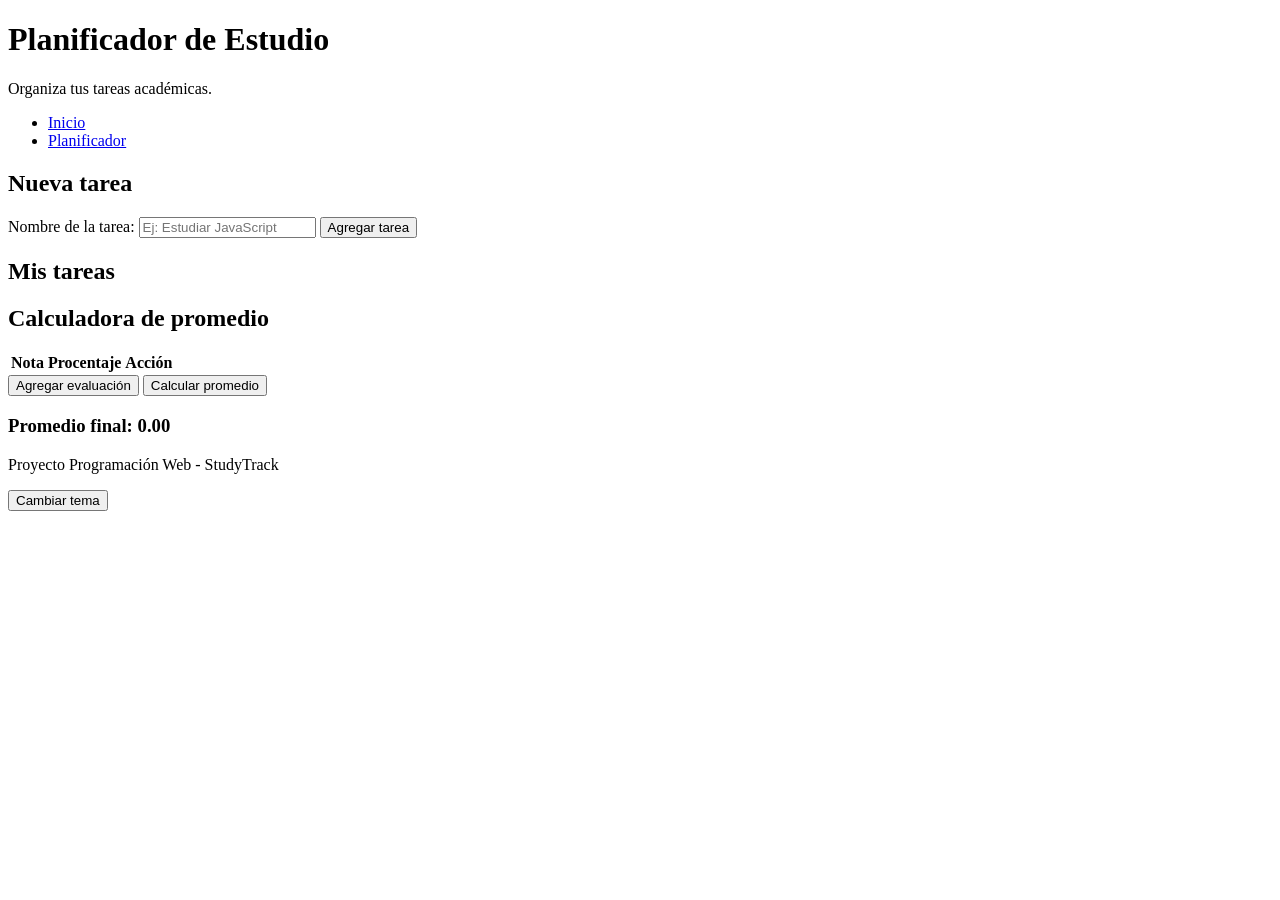
==== html/planificador.html @ f73c69e3 "Se agrega estructura calculadora promedio" ====
<!DOCTYPE html>
<html lang="en">

<head>
    <meta charset="UTF-8">
    <meta name="viewport" content="width=device-width, initial-scale=1.0">
    <title>StudyTrack</title>
    <link rel="stylesheet" href="../css/styles.css">
</head>

<header>
    <h1>Planificador de Estudio</h1>
    <p>Organiza tus tareas académicas.</p>
</header>

<!-- Menú de navegación -->
<nav>
    <ul>
        <li><a href="../html/index.html">Inicio</a></li>
        <li><a href="../html/planificador.html">Planificador</a></li>
    </ul>
</nav>

<!-- Contenido principal -->
<main>

    <!-- Formulario para agregar tareas -->
    <section>
        <h2>Nueva tarea</h2>

        <label for="txtTarea">
            Nombre de la tarea:
        </label>

        <input type="text" id="txtTarea" placeholder="Ej: Estudiar JavaScript">

        <button id="btnAgregar">
            Agregar tarea
        </button>
    </section>

    <!-- Lista de tareas -->
    <section>
        <h2>Mis tareas</h2>

        <ul id="listaTareas">

            <!-- Aquí se agregan las tareas con app.js -->

        </ul>
    </section>

    <!-- Calculadora de promedio -->

    <section>

        <h2>Calculadora de promedio</h2>

        <table>

            <thead>
                <tr>
                    <th>Nota</th>
                    <th>Procentaje</th>
                    <th>Acción</th>
                </tr>
            </thead>

            <tbody id="tablaNotas">

            </tbody>

        </table>

        <button id="btnAgregarEvaluacion">
            Agregar evaluación
        </button>

        <button id="btnCalcularPromedio">
            Calcular promedio
        </button>

        <h3>Promedio final:
            <span id="resultadoPromedio">0.00</span>
        </h3>

    </section>

</main>

<!-- Pie de página -->
 <footer>
    <p>Proyecto Programación Web - StudyTrack</p>

    <button id="btnTema">
        Cambiar tema
    </button>
</footer>

<!-- Archivo JavaScript -->
<script src="../js/app.js"></script>

</html>
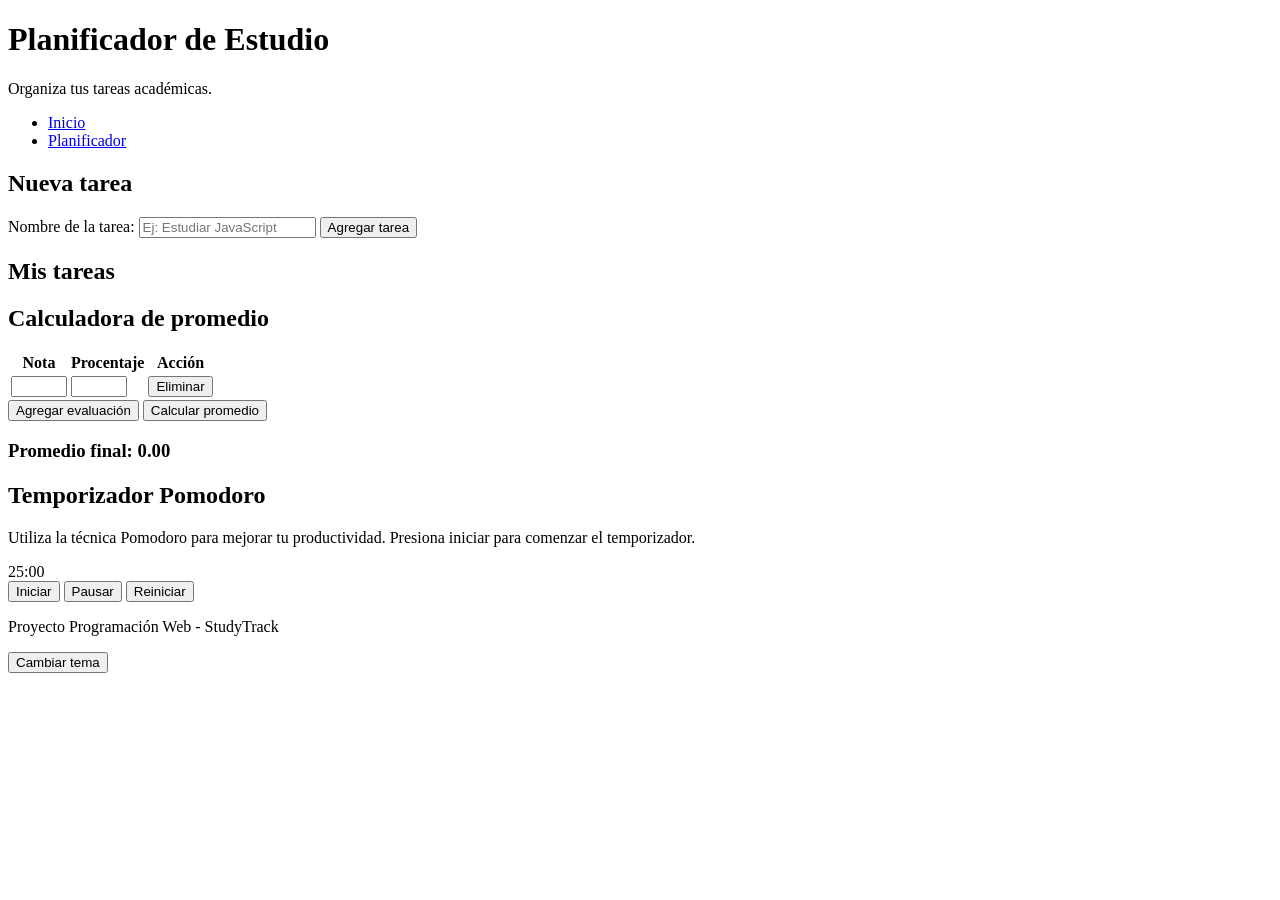
==== commit 5ff4bba1: "Se agrega la estructura inicial del temporizador Pomodoro en planificador.html" ====
--- a/html/planificador.html
+++ b/html/planificador.html
@@ -8,94 +8,130 @@
     <link rel="stylesheet" href="../css/styles.css">
 </head>
 
-<header>
-    <h1>Planificador de Estudio</h1>
-    <p>Organiza tus tareas académicas.</p>
-</header>
+<body>
 
-<!-- Menú de navegación -->
-<nav>
-    <ul>
-        <li><a href="../html/index.html">Inicio</a></li>
-        <li><a href="../html/planificador.html">Planificador</a></li>
-    </ul>
-</nav>
+    <header>
+        <h1>Planificador de Estudio</h1>
+        <p>Organiza tus tareas académicas.</p>
+    </header>
 
-<!-- Contenido principal -->
-<main>
+    <!-- Menú de navegación -->
+    <nav>
+        <ul>
+            <li><a href="../html/index.html">Inicio</a></li>
+            <li><a href="../html/planificador.html">Planificador</a></li>
+        </ul>
+    </nav>
 
-    <!-- Formulario para agregar tareas -->
-    <section>
-        <h2>Nueva tarea</h2>
+    <!-- Contenido principal -->
+    <main>
 
-        <label for="txtTarea">
-            Nombre de la tarea:
-        </label>
+        <!-- Formulario para agregar tareas -->
+        <section>
+            <h2>Nueva tarea</h2>
 
-        <input type="text" id="txtTarea" placeholder="Ej: Estudiar JavaScript">
+            <label for="txtTarea">
+                Nombre de la tarea:
+            </label>
 
-        <button id="btnAgregar">
-            Agregar tarea
+            <input type="text" id="txtTarea" placeholder="Ej: Estudiar JavaScript">
+
+            <button id="btnAgregar">
+                Agregar tarea
+            </button>
+        </section>
+
+        <!-- Lista de tareas -->
+        <section>
+            <h2>Mis tareas</h2>
+
+            <ul id="listaTareas">
+
+                <!-- Aquí se agregan las tareas con app.js -->
+
+            </ul>
+        </section>
+
+        <!-- Calculadora de promedio -->
+
+        <section>
+
+            <h2>Calculadora de promedio</h2>
+
+            <table>
+
+                <thead>
+                    <tr>
+                        <th>Nota</th>
+                        <th>Procentaje</th>
+                        <th>Acción</th>
+                    </tr>
+                </thead>
+
+                <tbody id="tablaNotas">
+
+                </tbody>
+
+            </table>
+
+            <button id="btnAgregarEvaluacion">
+                Agregar evaluación
+            </button>
+
+            <button id="btnCalcularPromedio">
+                Calcular promedio
+            </button>
+
+            <h3>Promedio final:
+                <span id="resultadoPromedio">0.00</span>
+            </h3>
+
+        </section>
+
+        <!-- Temporizador Pomodoro -->
+
+        <section id="temporizadorPomodoro">
+
+            <h2>Temporizador Pomodoro</h2>
+
+            <p id="temporizador">
+                Utiliza la técnica Pomodoro para mejorar tu productividad. Presiona iniciar para comenzar el
+                temporizador.
+            </p>
+
+            <div id="temporizador">
+                25:00
+            </div>
+
+            <div class="pomodoroBotones">
+
+                <button id="btnIniciarPomodoro">
+                    Iniciar
+                </button>
+
+                <button id="btnPausarPomodoro">
+                    Pausar
+                </button>
+
+                <button id="btnReiniciarPomodoro">
+                    Reiniciar
+                </button>
+
+            </div>
+
+        </section>
+
+    </main>
+
+    <!-- Pie de página -->
+    <footer>
+        <p>Proyecto Programación Web - StudyTrack</p>
+
+        <button id="btnTema">
+            Cambiar tema
         </button>
-    </section>
-
-    <!-- Lista de tareas -->
-    <section>
-        <h2>Mis tareas</h2>
-
-        <ul id="listaTareas">
-
-            <!-- Aquí se agregan las tareas con app.js -->
-
-        </ul>
-    </section>
-
-    <!-- Calculadora de promedio -->
-
-    <section>
-
-        <h2>Calculadora de promedio</h2>
-
-        <table>
-
-            <thead>
-                <tr>
-                    <th>Nota</th>
-                    <th>Procentaje</th>
-                    <th>Acción</th>
-                </tr>
-            </thead>
-
-            <tbody id="tablaNotas">
-
-            </tbody>
-
-        </table>
-
-        <button id="btnAgregarEvaluacion">
-            Agregar evaluación
-        </button>
-
-        <button id="btnCalcularPromedio">
-            Calcular promedio
-        </button>
-
-        <h3>Promedio final:
-            <span id="resultadoPromedio">0.00</span>
-        </h3>
-
-    </section>
-
-</main>
-
-<!-- Pie de página -->
- <footer>
-    <p>Proyecto Programación Web - StudyTrack</p>
-
-    <button id="btnTema">
-        Cambiar tema
-    </button>
-</footer>
+    </footer>
+</body>
 
 <!-- Archivo JavaScript -->
 <script src="../js/app.js"></script>
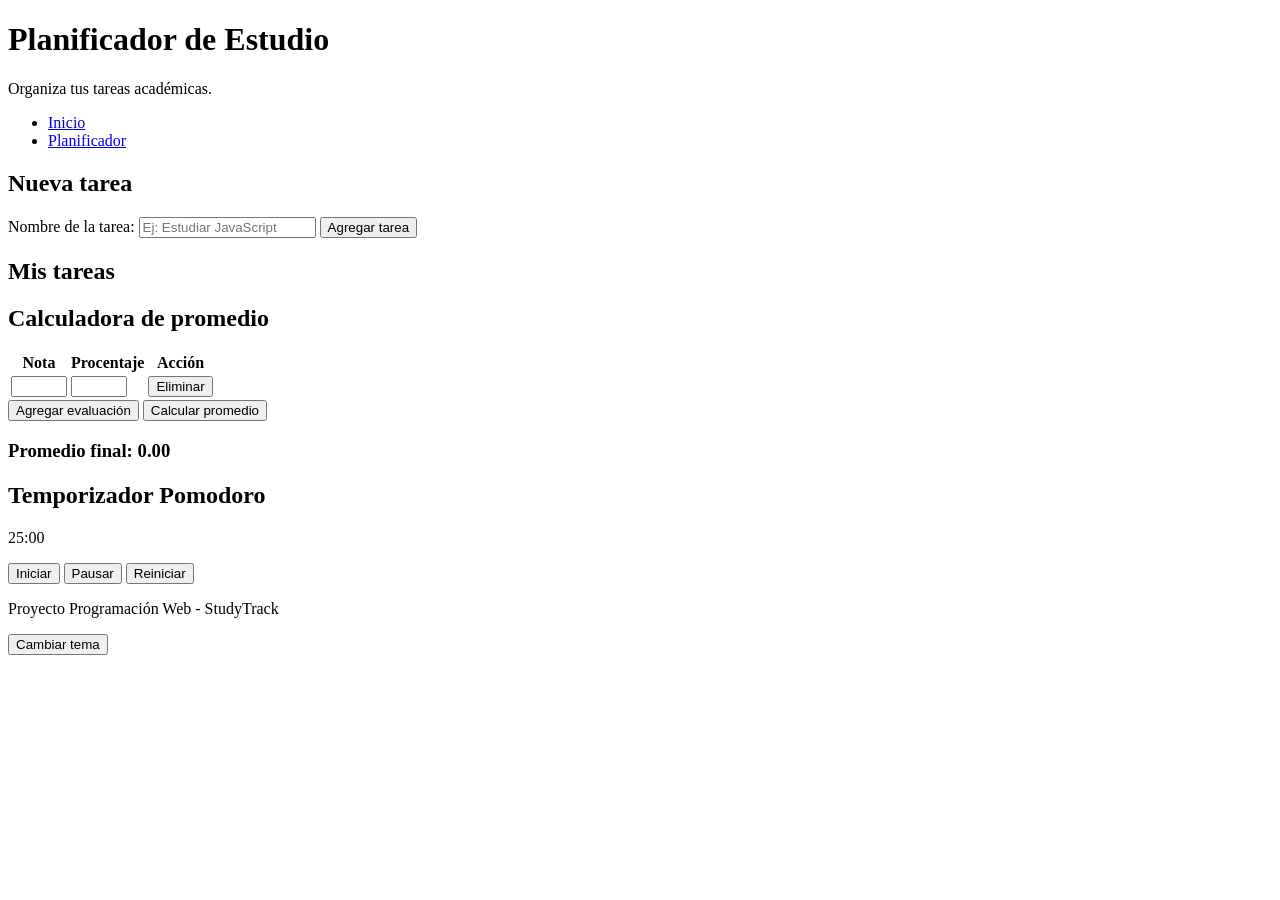
==== commit 58220638: "Se agrega el temporizador pomodoro en el app.js" ====
--- a/html/planificador.html
+++ b/html/planificador.html
@@ -100,7 +100,7 @@
             </p>
 
             <div id="temporizador">
-                25:00
+                
             </div>
 
             <div class="pomodoroBotones">
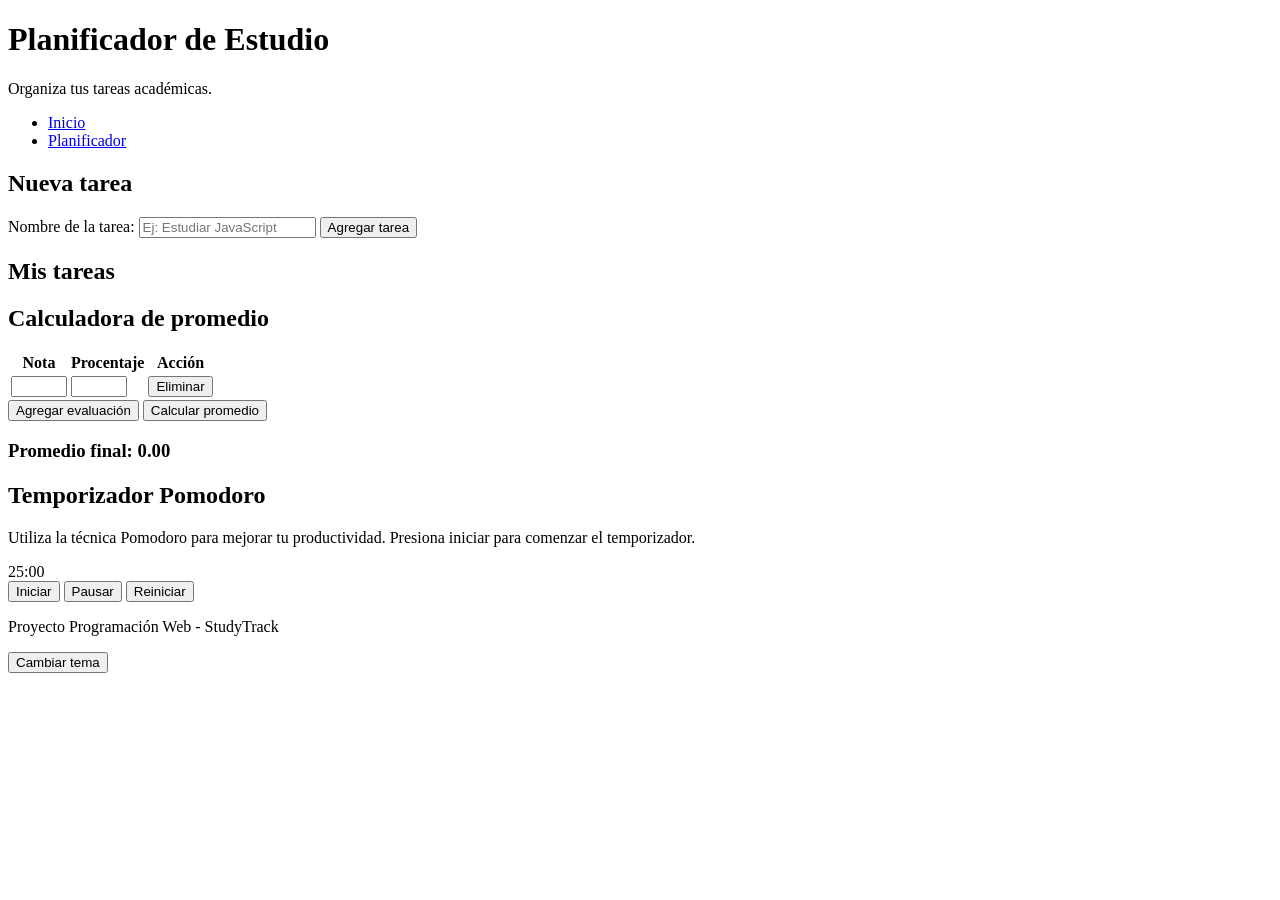
==== commit eba968d9: "Correcciones en lógica de app.js y planificador.html" ====
--- a/html/planificador.html
+++ b/html/planificador.html
@@ -94,7 +94,7 @@
 
             <h2>Temporizador Pomodoro</h2>
 
-            <p id="temporizador">
+            <p>
                 Utiliza la técnica Pomodoro para mejorar tu productividad. Presiona iniciar para comenzar el
                 temporizador.
             </p>
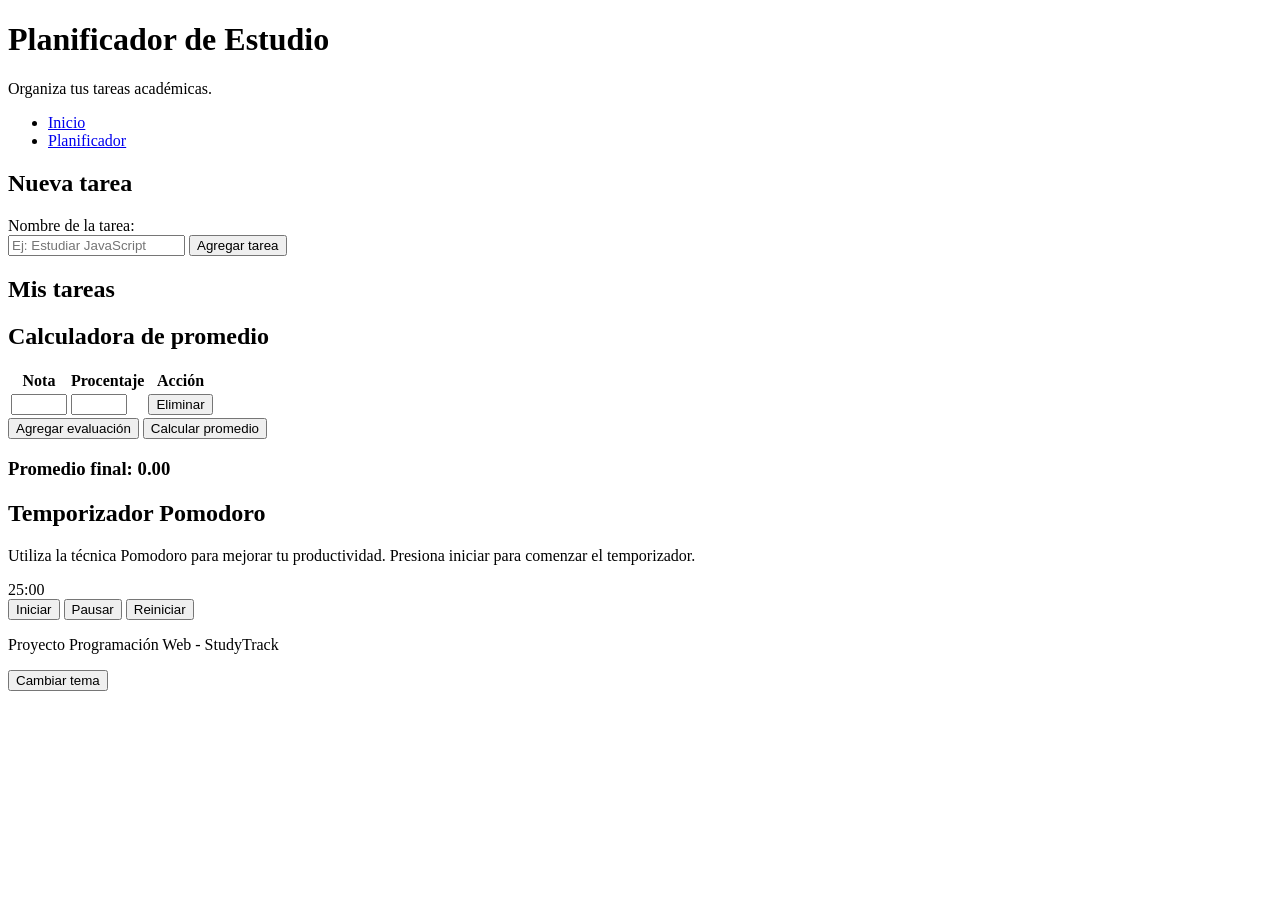
==== commit 9327e740: "Modificaciones en index y planificador, previas a implementar CSS" ====
--- a/html/planificador.html
+++ b/html/planificador.html
@@ -34,11 +34,11 @@
                 Nombre de la tarea:
             </label>
 
-            <input type="text" id="txtTarea" placeholder="Ej: Estudiar JavaScript">
+            <div>
+                <input type="text" id="txtTarea" placeholder="Ej: Estudiar JavaScript">
+                <button id="btnAgregar">Agregar tarea</button>
+            </div>
 
-            <button id="btnAgregar">
-                Agregar tarea
-            </button>
         </section>
 
         <!-- Lista de tareas -->
@@ -74,13 +74,8 @@
 
             </table>
 
-            <button id="btnAgregarEvaluacion">
-                Agregar evaluación
-            </button>
-
-            <button id="btnCalcularPromedio">
-                Calcular promedio
-            </button>
+            <button id="btnAgregarEvaluacion">Agregar evaluación</button>
+            <button id="btnCalcularPromedio">Calcular promedio</button>
 
             <h3>Promedio final:
                 <span id="resultadoPromedio">0.00</span>
@@ -100,23 +95,13 @@
             </p>
 
             <div id="temporizador">
-                
+
             </div>
 
             <div class="pomodoroBotones">
-
-                <button id="btnIniciarPomodoro">
-                    Iniciar
-                </button>
-
-                <button id="btnPausarPomodoro">
-                    Pausar
-                </button>
-
-                <button id="btnReiniciarPomodoro">
-                    Reiniciar
-                </button>
-
+                <button id="btnIniciarPomodoro">Iniciar</button>
+                <button id="btnPausarPomodoro">Pausar</button>
+                <button id="btnReiniciarPomodoro">Reiniciar</button>
             </div>
 
         </section>
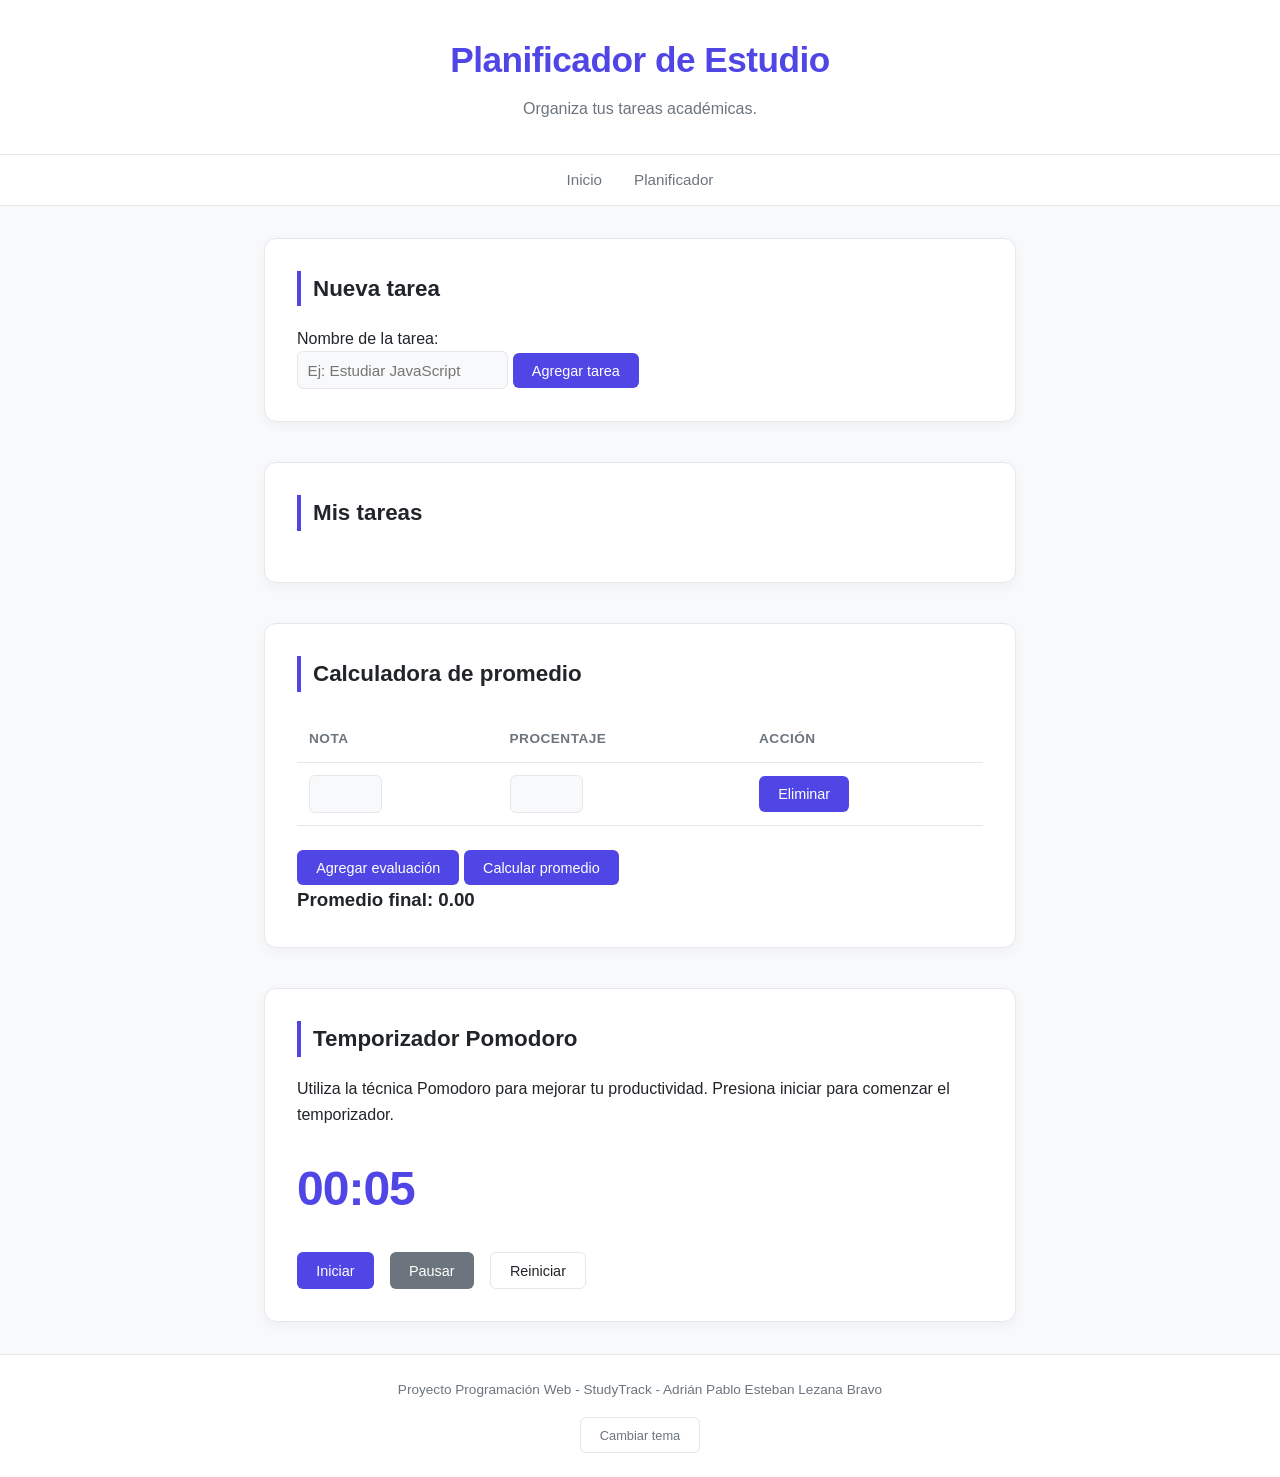
==== commit 6825b00c: "Se agrega el estilo de la página junto con pequeñas modificaciones para garantizar el correcto funci" ====
--- a/html/planificador.html
+++ b/html/planificador.html
@@ -110,7 +110,7 @@
 
     <!-- Pie de página -->
     <footer>
-        <p>Proyecto Programación Web - StudyTrack</p>
+        <p>Proyecto Programación Web - StudyTrack - Adrián Pablo Esteban Lezana Bravo</p>
 
         <button id="btnTema">
             Cambiar tema
--- a/css/styles.css
+++ b/css/styles.css
@@ -0,0 +1,311 @@
+/* ==========================================================================
+   1. VARIABLES DE COLOR (Paleta Minimalista Elegante)
+   ========================================================================== */
+:root {
+    /* Modo Claro */
+    --bg-principal: #f8f9fa;
+    --bg-tarjeta: #ffffff;
+    --texto-principal: #212529;
+    --texto-secundario: #6c757d;
+    --color-acento: #4f46e5; /* Azul Índigo Elegante */
+    --color-acento-hover: #4338ca;
+    --color-peligro: #ef4444; /* Rojo suave para eliminar */
+    --color-peligro-hover: #dc2626;
+    --borde: #e5e7eb;
+    --sombra: rgba(0, 0, 0, 0.04) 0px 4px 12px;
+}
+
+body.dark-mode {
+    /* Modo Oscuro */
+    --bg-principal: #0f172a; /* Gris azulado muy oscuro */
+    --bg-tarjeta: #1e293b;
+    --texto-principal: #f8fafc;
+    --texto-secundario: #94a3b8;
+    --color-acento: #6366f1;
+    --color-acento-hover: #4f46e5;
+    --borde: #334155;
+    --sombra: rgba(0, 0, 0, 0.2) 0px 4px 12px;
+}
+
+/* ==========================================================================
+   2. ESTILOS BASE Y RESET
+   ========================================================================== */
+* {
+    margin: 0;
+    padding: 0;
+    box-sizing: border-box;
+}
+
+body {
+    font-family: -apple-system, BlinkMacSystemFont, "Segoe UI", Roboto, Helvetica, Arial, sans-serif;
+    background-color: var(--bg-principal);
+    color: var(--texto-principal);
+    line-height: 1.6;
+    transition: background-color 0.3s ease, color 0.3s ease;
+    display: flex;
+    flex-direction: column;
+    min-height: 100vh;
+}
+
+/* ==========================================================================
+   3. ESTRUCTURA SEMÁNTICA GENERAL (Layout)
+   ========================================================================== */
+header {
+    background-color: var(--bg-tarjeta);
+    border-bottom: 1px solid var(--borde);
+    padding: 2rem 1rem;
+    text-align: center;
+}
+
+header h1 {
+    font-size: 2.2rem;
+    font-weight: 700;
+    color: var(--color-acento);
+    letter-spacing: -0.5px;
+}
+
+header p {
+    color: var(--texto-secundario);
+    font-size: 1rem;
+    margin-top: 0.5rem;
+}
+
+nav {
+    background-color: var(--bg-tarjeta);
+    border-bottom: 1px solid var(--borde);
+    padding: 0.75rem 0;
+}
+
+nav ul {
+    list-style: none;
+    display: flex;
+    justify-content: center;
+    gap: 2rem;
+}
+
+nav a {
+    color: var(--texto-secundario);
+    text-decoration: none;
+    font-weight: 500;
+    font-size: 0.95rem;
+    transition: color 0.2s ease;
+}
+
+nav a:hover {
+    color: var(--color-acento);
+}
+
+main {
+    flex: 1;
+    max-width: 800px;
+    width: 100%;
+    margin: 2rem auto;
+    padding: 0 1.5rem;
+    display: flex;
+    flex-direction: column;
+    gap: 2.5rem;
+}
+
+/* Estructura de Secciones tipo Tarjeta (Cards) */
+section {
+    background-color: var(--bg-tarjeta);
+    border: 1px solid var(--borde);
+    border-radius: 12px;
+    padding: 2rem;
+    box-shadow: var(--sombra);
+}
+
+section h2 {
+    font-size: 1.4rem;
+    font-weight: 600;
+    margin-bottom: 1.2rem;
+    border-left: 4px solid var(--color-acento);
+    padding-left: 0.75rem;
+}
+
+/* ==========================================================================
+   4. COMPONENTES DE LA INTERFAZ (Botones, Inputs, Tablas)
+   ========================================================================== */
+button {
+    background-color: var(--color-acento);
+    color: #ffffff;
+    border: none;
+    border-radius: 6px;
+    padding: 0.6rem 1.2rem;
+    font-size: 0.9rem;
+    font-weight: 500;
+    cursor: pointer;
+    transition: background-color 0.2s ease;
+}
+
+button:hover {
+    background-color: var(--color-acento-hover);
+}
+
+input[type="text"],
+input[type="number"] {
+    background-color: var(--bg-principal);
+    color: var(--texto-principal);
+    border: 1px solid var(--borde);
+    border-radius: 6px;
+    padding: 0.6rem;
+    font-size: 0.95rem;
+    outline: none;
+    transition: border-color 0.2s ease;
+}
+
+input[type="text"]:focus,
+input[type="number"]:focus {
+    border-color: var(--color-acento);
+}
+
+/* ==========================================================================
+   5. ESTILOS ESPECÍFICOS DE LAS PÁGINAS
+   ========================================================================== */
+
+/* --- Inicio (index.html) --- */
+article {
+    margin-top: 1rem;
+    padding: 1rem 0;
+    border-bottom: 1px solid var(--borde);
+}
+
+article:last-of-type {
+    border-bottom: none;
+}
+
+article h3 {
+    font-size: 1.1rem;
+    font-weight: 500;
+    margin-bottom: 0.25rem;
+}
+
+article p {
+    color: var(--texto-secundario);
+    font-size: 0.95rem;
+}
+
+/* --- Planificador (Listas y Checkboxes) --- */
+.tareaItem {
+    display: flex;
+    align-items: center;
+    gap: 1rem;
+    padding: 0.75rem 0;
+    border-bottom: 1px solid var(--borde);
+}
+
+.tareaCheckbox {
+    width: 1.2rem;
+    height: 1.2rem;
+    accent-color: var(--color-acento);
+    cursor: pointer;
+}
+
+.tareaLabel {
+    flex: 1;
+    font-size: 0.95rem;
+    cursor: pointer;
+    transition: color 0.2s ease, text-decoration 0.2s ease;
+}
+
+.tareaLabel.completada {
+    color: var(--texto-secundario);
+    text-decoration: line-through;
+}
+
+.btnEliminarTarea {
+    background-color: transparent;
+    color: var(--color-peligro);
+    padding: 0.4rem 0.8rem;
+}
+
+.btnEliminarTarea:hover {
+    background-color: rgba(239, 68, 68, 0.1);
+}
+
+/* --- Tabla de Evaluaciones --- */
+table {
+    width: 100%;
+    border-collapse: collapse;
+    margin: 1.5rem 0;
+}
+
+th, td {
+    padding: 0.75rem;
+    text-align: left;
+    border-bottom: 1px solid var(--borde);
+}
+
+th {
+    color: var(--texto-secundario);
+    font-size: 0.85rem;
+    text-transform: uppercase;
+    letter-spacing: 0.5px;
+}
+
+/* --- Pomodoro --- */
+.pomodoroBotones {
+    display: flex;
+    gap: 1rem;
+    margin-top: 1.5rem;
+}
+
+#btnPausarPomodoro {
+    background-color: var(--texto-secundario);
+}
+
+#btnReiniciarPomodoro {
+    background-color: transparent;
+    color: var(--texto-principal);
+    border: 1px solid var(--borde);
+}
+
+#btnReiniciarPomodoro:hover {
+    background-color: rgba(0, 0, 0, 0.05);
+}
+
+#temporizador {
+    font-size: 3rem; /* Número grande y legible */
+    font-weight: 700;
+    color: var(--color-acento);
+    font-variant-numeric: tabular-nums; /* Evita que el ancho cambie según el número */
+    letter-spacing: -1px;
+    margin: 1.5rem 0;
+    font-family: -apple-system, BlinkMacSystemFont, "SF Pro Display", Roboto, sans-serif;
+}
+
+body.dark-mode #btnReiniciarPomodoro:hover {
+    background-color: rgba(255, 255, 255, 0.05);
+}
+
+/* ==========================================================================
+   6. PIE DE PÁGINA (Footer)
+   ========================================================================== */
+footer {
+    background-color: var(--bg-tarjeta);
+    border-top: 1px solid var(--borde);
+    padding: 1.5rem;
+    text-align: center;
+    display: flex;
+    flex-direction: column;
+    align-items: center;
+    gap: 1rem;
+    margin-top: auto;
+}
+
+footer p {
+    font-size: 0.85rem;
+    color: var(--texto-secundario);
+}
+
+#btnTema {
+    background-color: transparent;
+    color: var(--texto-secundario);
+    border: 1px solid var(--borde);
+    font-size: 0.8rem;
+}
+
+#btnTema:hover {
+    color: var(--color-acento);
+    border-color: var(--color-acento);
+}
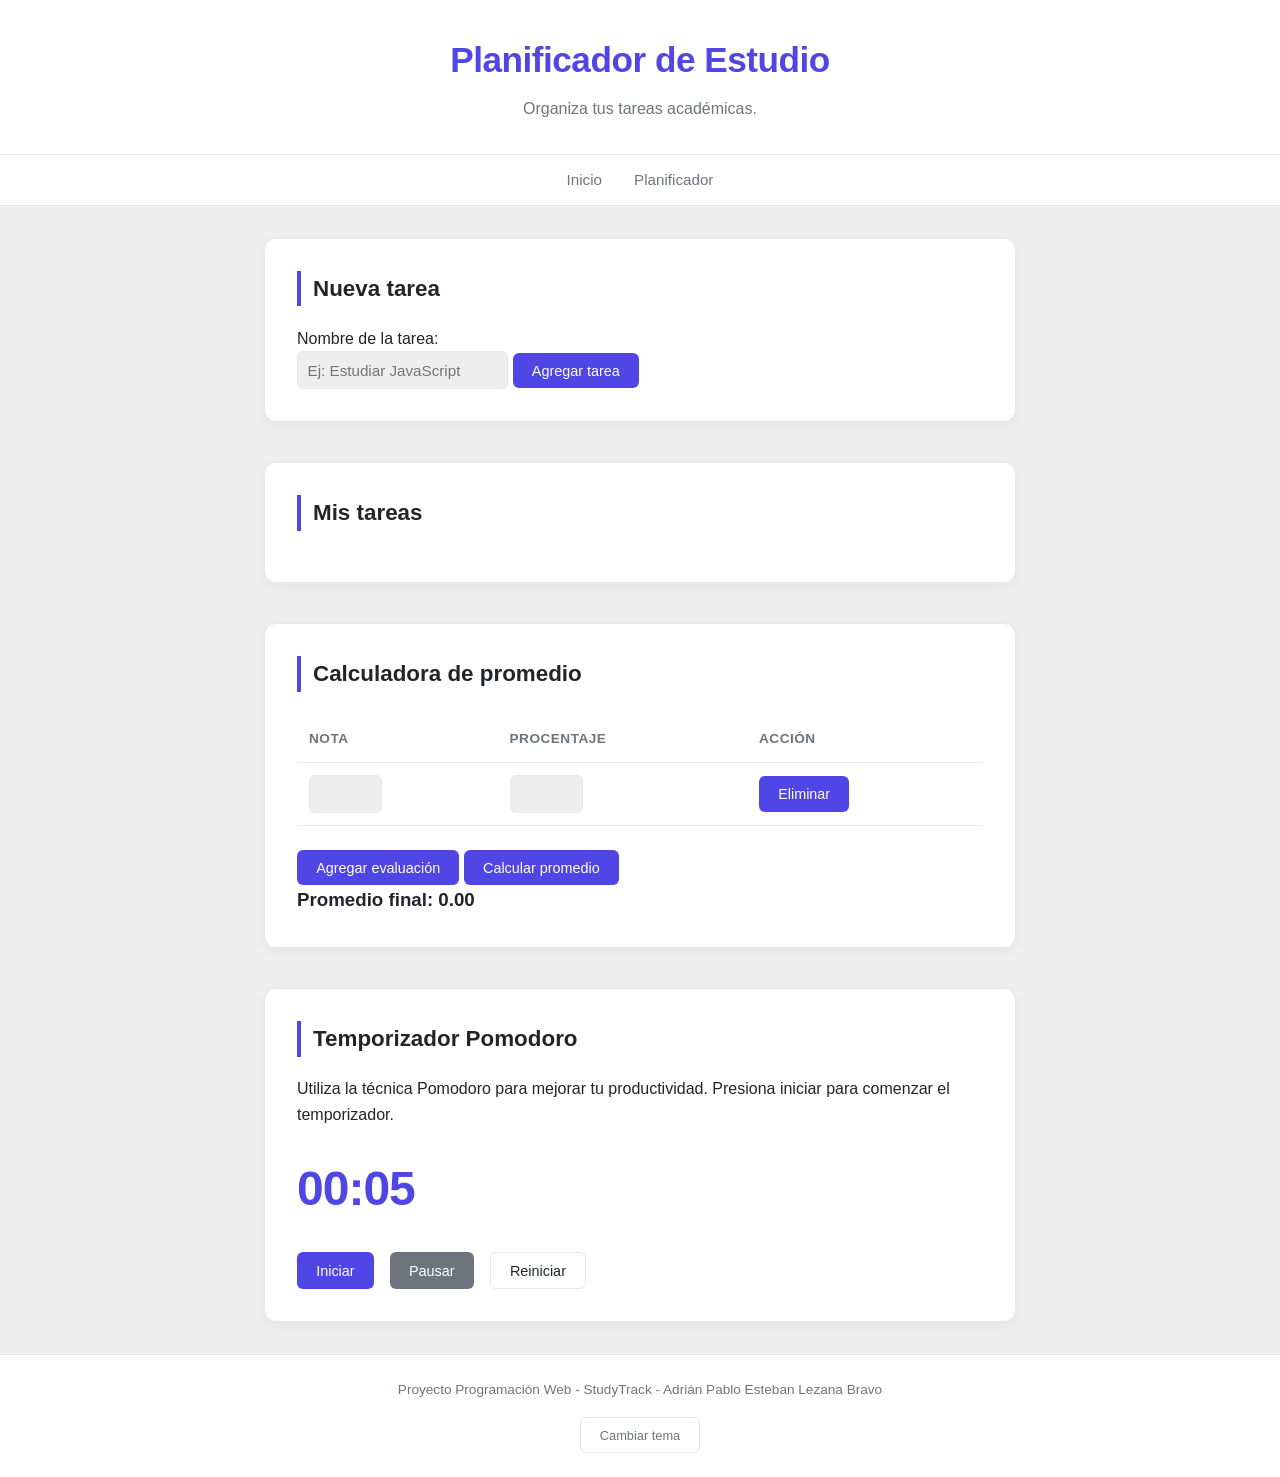
==== commit 450ba53f: "Se agrega comentarios y más formato a cada archivo." ====
--- a/html/planificador.html
+++ b/html/planificador.html
@@ -10,12 +10,15 @@
 
 <body>
 
+    <!-- Encabezado -->
+
     <header>
         <h1>Planificador de Estudio</h1>
         <p>Organiza tus tareas académicas.</p>
     </header>
 
     <!-- Menú de navegación -->
+
     <nav>
         <ul>
             <li><a href="../html/index.html">Inicio</a></li>
@@ -24,9 +27,11 @@
     </nav>
 
     <!-- Contenido principal -->
+
     <main>
 
         <!-- Formulario para agregar tareas -->
+
         <section>
             <h2>Nueva tarea</h2>
 
@@ -38,10 +43,10 @@
                 <input type="text" id="txtTarea" placeholder="Ej: Estudiar JavaScript">
                 <button id="btnAgregar">Agregar tarea</button>
             </div>
-
         </section>
 
         <!-- Lista de tareas -->
+
         <section>
             <h2>Mis tareas</h2>
 
@@ -55,7 +60,6 @@
         <!-- Calculadora de promedio -->
 
         <section>
-
             <h2>Calculadora de promedio</h2>
 
             <table>
@@ -80,13 +84,11 @@
             <h3>Promedio final:
                 <span id="resultadoPromedio">0.00</span>
             </h3>
-
         </section>
 
         <!-- Temporizador Pomodoro -->
 
         <section id="temporizadorPomodoro">
-
             <h2>Temporizador Pomodoro</h2>
 
             <p>
@@ -103,12 +105,12 @@
                 <button id="btnPausarPomodoro">Pausar</button>
                 <button id="btnReiniciarPomodoro">Reiniciar</button>
             </div>
-
         </section>
 
     </main>
 
     <!-- Pie de página -->
+
     <footer>
         <p>Proyecto Programación Web - StudyTrack - Adrián Pablo Esteban Lezana Bravo</p>
 
@@ -116,6 +118,7 @@
             Cambiar tema
         </button>
     </footer>
+    
 </body>
 
 <!-- Archivo JavaScript -->
--- a/css/styles.css
+++ b/css/styles.css
@@ -1,14 +1,14 @@
 /* ==========================================================================
-   1. VARIABLES DE COLOR (Paleta Minimalista Elegante)
+   1. VARIABLES DE COLOR
    ========================================================================== */
 :root {
     /* Modo Claro */
-    --bg-principal: #f8f9fa;
-    --bg-tarjeta: #ffffff;
+    --bg-principal: #eeeeee; /* Fondo principal */
+    --bg-tarjeta: #ffffff; /* Fondo de las tarjetas */
     --texto-principal: #212529;
     --texto-secundario: #6c757d;
     --color-acento: #4f46e5; /* Azul Índigo Elegante */
-    --color-acento-hover: #4338ca;
+    --color-acento-hover: #4338ca; /* Azul Índigo que se ve al pasar sobre los elementos */
     --color-peligro: #ef4444; /* Rojo suave para eliminar */
     --color-peligro-hover: #dc2626;
     --borde: #e5e7eb;
@@ -30,6 +30,8 @@
 /* ==========================================================================
    2. ESTILOS BASE Y RESET
    ========================================================================== */
+
+   /* Se reinician los elementos por defecto de una página antes de aplicar el estilo */
 * {
     margin: 0;
     padding: 0;
@@ -41,14 +43,14 @@
     background-color: var(--bg-principal);
     color: var(--texto-principal);
     line-height: 1.6;
-    transition: background-color 0.3s ease, color 0.3s ease;
+    transition: background-color 0.3s ease, color 0.3s ease; /* Permite una transición de color */
     display: flex;
     flex-direction: column;
     min-height: 100vh;
 }
 
 /* ==========================================================================
-   3. ESTRUCTURA SEMÁNTICA GENERAL (Layout)
+   3. ESTRUCTURA SEMÁNTICA GENERAL
    ========================================================================== */
 header {
     background-color: var(--bg-tarjeta);
@@ -265,7 +267,7 @@
 }
 
 #temporizador {
-    font-size: 3rem; /* Número grande y legible */
+    font-size: 3rem; /* Tamaño de los números del temporizador */
     font-weight: 700;
     color: var(--color-acento);
     font-variant-numeric: tabular-nums; /* Evita que el ancho cambie según el número */
@@ -279,7 +281,7 @@
 }
 
 /* ==========================================================================
-   6. PIE DE PÁGINA (Footer)
+   6. PIE DE PÁGINA
    ========================================================================== */
 footer {
     background-color: var(--bg-tarjeta);
